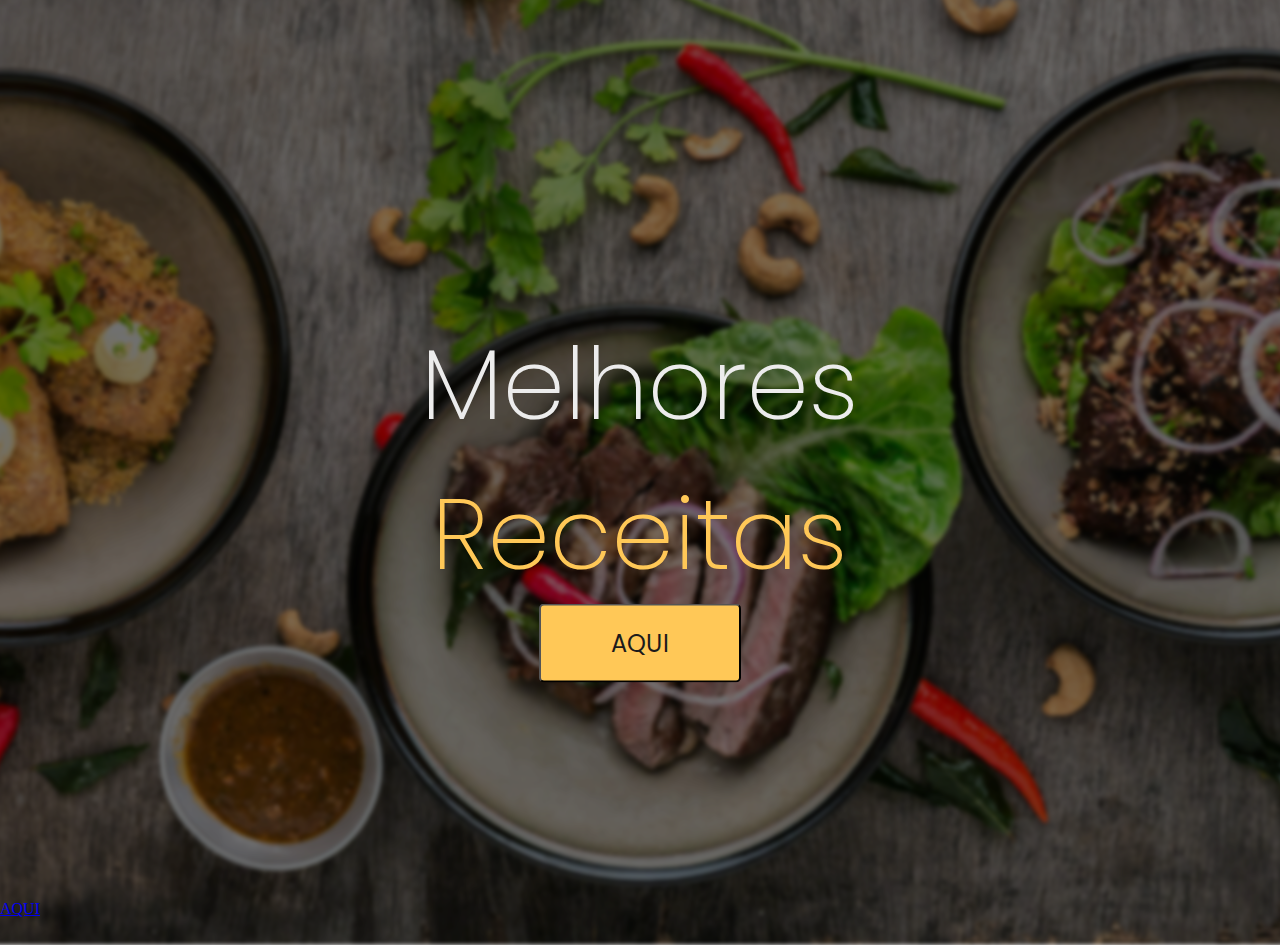
==== index.html @ 7557444e "Page+Files" ====
<!DOCTYPE html>
<html lang="pt-br">
<head>
    <meta charset="UTF-8">
    <meta name="viewport" content="width=device-width, initial-scale=1.0">
    <title>Receitas</title>
    <link rel="stylesheet" href="./assets/css/style.css">
</head>
<body>
    <div class="fundo"></div>
    <div class="blur"></div>


    <div class="titulo">
        <h1><strong class="melhores__strong">Melhores</strong> <strong class="receita__strong">Receitas</strong></h1>
    </div>
    <button type="button" onclick="location.href ='receitas.html'">AQUI</button>
    <a href="receitas.html">AQUI</a>

</body>
</html>
---- assets/css/style.css ----
@import url('https://fonts.googleapis.com/css2?family=Montserrat:ital,wght@0,100..900;1,100..900&display=swap');
@import url('https://fonts.googleapis.com/css2?family=Poppins:ital,wght@0,100;0,200;0,300;0,400;0,500;0,600;0,700;0,800;0,900;1,100;1,200;1,300;1,400;1,500;1,600;1,700;1,800;1,900&display=swap');

:root{
    --amarelo: #FFC857;
    --laranja: #E9724C;
    --vermelho: #C5283D;
    --preto: #1B1B1B;
    --branco: #ECECEC;
    --fundo_receitas: #3C3C3C;
}

*{
    padding: 0;
    margin: 0;
    box-sizing: border-box;
}
body{
    position: relative;
    overflow: hidden;
}


.fundo{
    background-image: url("../images/fundo_food.jpg");
    background-repeat: no-repeat;
    background-size: cover;
    background-attachment: fixed;
    background-position: center center;
    height: 100vh;
    width: 100%;
    position: relative;
    z-index: -1;
    filter: blur(2px) brightness(0.5);
    transform: scale(1.1);
}



.titulo{
    position: absolute;
    top: 50%;
    left: 50%;
    font-size: 50px;
    text-align: center;
    transform: translate(-50%, -50%);
    color: var(--branco);
}
.melhores__strong {
    font-family: "Poppins";
    font-weight: 275;
    color: var(--branco);
}
.receita__strong {
    font-family: "Poppins";
    font-weight: 275;
    color: var(--amarelo);
}

button {
    position: absolute;
    font-size: 24px;
    font-family: "Poppins";
    font-weight: 400;
    top: 70%;
    left: 50%;
    color: var(--preto);
    background-color: var(--amarelo);
    transform: translate(-50%,-50%);
    padding: 20px 70px;
    border-radius: 5px;
    cursor: pointer; 
}

button:hover {
    background-color: var(--laranja);
    color: var(--branco);
    transition: ease-in 255ms
}

button:active {
    background-color: var(--vermelho);
}

.recipes {
    display: flex;
    flex-wrap: wrap;
    justify-content: space-between;
  }
  
.receitas__cabecalho {
    background-color: var(--fundo_receitas);
    padding: 3%;
}

.receitas__titulo {
    text-align: center;
    font-size: 96px;
}

.box__receita{
    position: absolute;
    left: 3%;
    top: 105%;
    width: 302px; 
    height: 271px; 
    border-radius: 22px;
    margin: 20px;
    display: inline-block;
    position: relative;
    align-items: center;
    background: #D9D9D9;
}

.box__receita h2 {
    font-family: "Poppins";
    color: var(--fundo_receitas);
    position: absolute;
    bottom: -40px; 
    width: 100%; 
    text-align: center; 
}
.box__receita a {
    text-decoration: none;
    color: inherit;
    display: flex; 
    flex-direction: column; 
    justify-content: flex-end;
    align-items: center; 
    display: block;
}

.box__receita img {
    width: 302px;
    height: 271px;
    object-fit: cover;
    border-radius:  22px
}
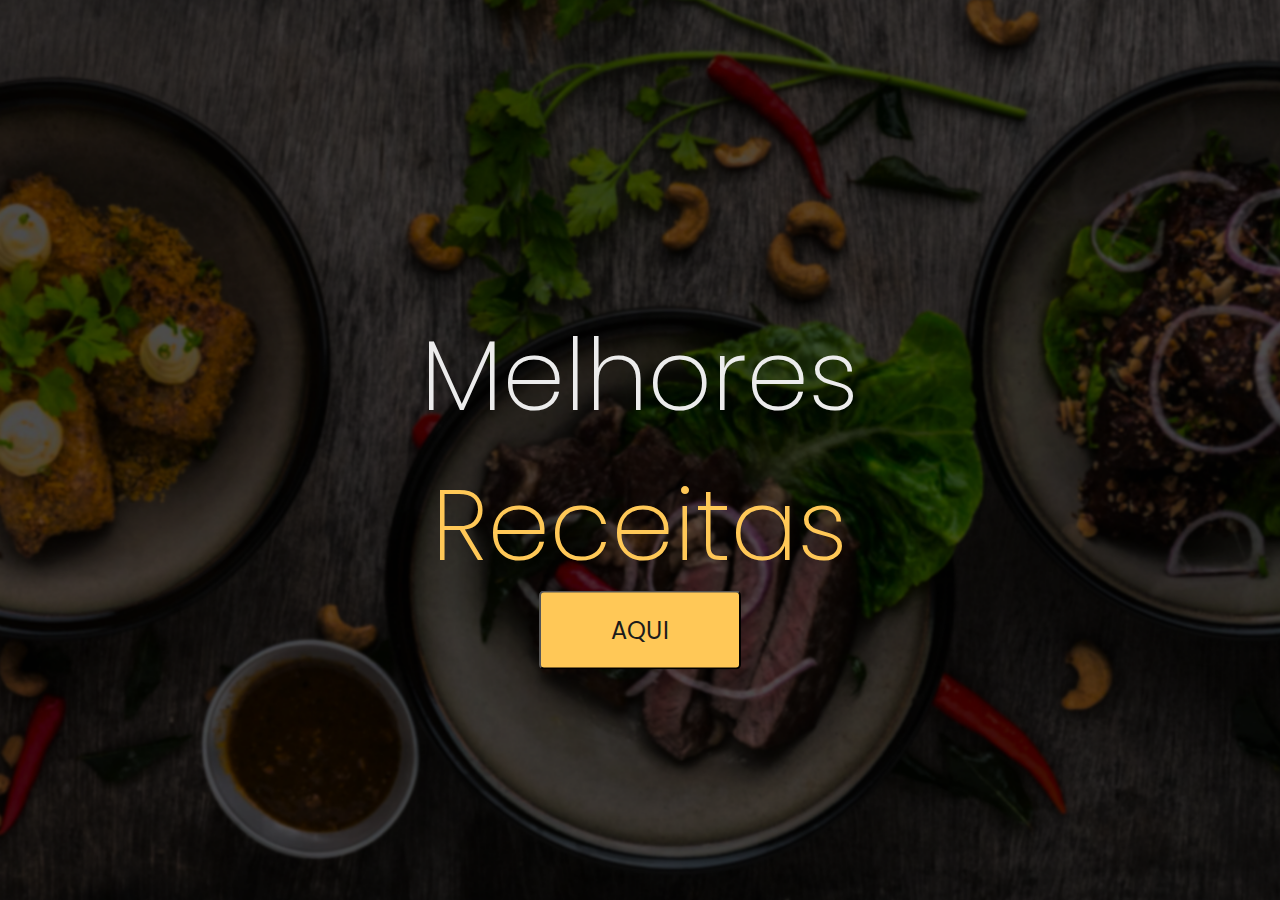
==== commit 304f44f5: "new_Image+style_update" ====
--- a/index.html
+++ b/index.html
@@ -7,15 +7,11 @@
     <link rel="stylesheet" href="./assets/css/style.css">
 </head>
 <body>
-    <div class="fundo"></div>
-    <div class="blur"></div>
-
-
+<header>
     <div class="titulo">
-        <h1><strong class="melhores__strong">Melhores</strong> <strong class="receita__strong">Receitas</strong></h1>
+    <h1><strong class="melhores__strong">Melhores</strong> <strong class="receita__strong">Receitas</strong></h1>
     </div>
     <button type="button" onclick="location.href ='receitas.html'">AQUI</button>
-    <a href="receitas.html">AQUI</a>
-
 </body>
+</header>
 </html>--- a/assets/css/style.css
+++ b/assets/css/style.css
@@ -10,32 +10,18 @@
     --fundo_receitas: #3C3C3C;
 }
 
-*{
-    padding: 0;
-    margin: 0;
-    box-sizing: border-box;
+header::before{
+    content: "";
+    top: 0;
+    left: 0;
+    background-image: url("../images/fundo_food.png");
+    background-size: cover;
+    height: 100vh;
+    width: 100vw;
+    display: block;
+    position: absolute;
+    z-index: -10;
 }
-body{
-    position: relative;
-    overflow: hidden;
-}
-
-
-.fundo{
-    background-image: url("../images/fundo_food.jpg");
-    background-repeat: no-repeat;
-    background-size: cover;
-    background-attachment: fixed;
-    background-position: center center;
-    height: 100vh;
-    width: 100%;
-    position: relative;
-    z-index: -1;
-    filter: blur(2px) brightness(0.5);
-    transform: scale(1.1);
-}
-
-
 
 .titulo{
     position: absolute;
@@ -45,6 +31,9 @@
     text-align: center;
     transform: translate(-50%, -50%);
     color: var(--branco);
+    display: flex;
+    justify-content: center;
+    align-items: center;
 }
 .melhores__strong {
     font-family: "Poppins";
@@ -96,13 +85,13 @@
 .receitas__titulo {
     text-align: center;
     font-size: 96px;
+    
 }
 
 .box__receita{
-    position: absolute;
     left: 3%;
     top: 105%;
-    width: 302px; 
+    width: 300px; 
     height: 271px; 
     border-radius: 22px;
     margin: 20px;
@@ -116,7 +105,7 @@
     font-family: "Poppins";
     color: var(--fundo_receitas);
     position: absolute;
-    bottom: -40px; 
+    bottom: -53px; 
     width: 100%; 
     text-align: center; 
 }
@@ -131,7 +120,7 @@
 }
 
 .box__receita img {
-    width: 302px;
+    width: 300px;
     height: 271px;
     object-fit: cover;
     border-radius:  22px
